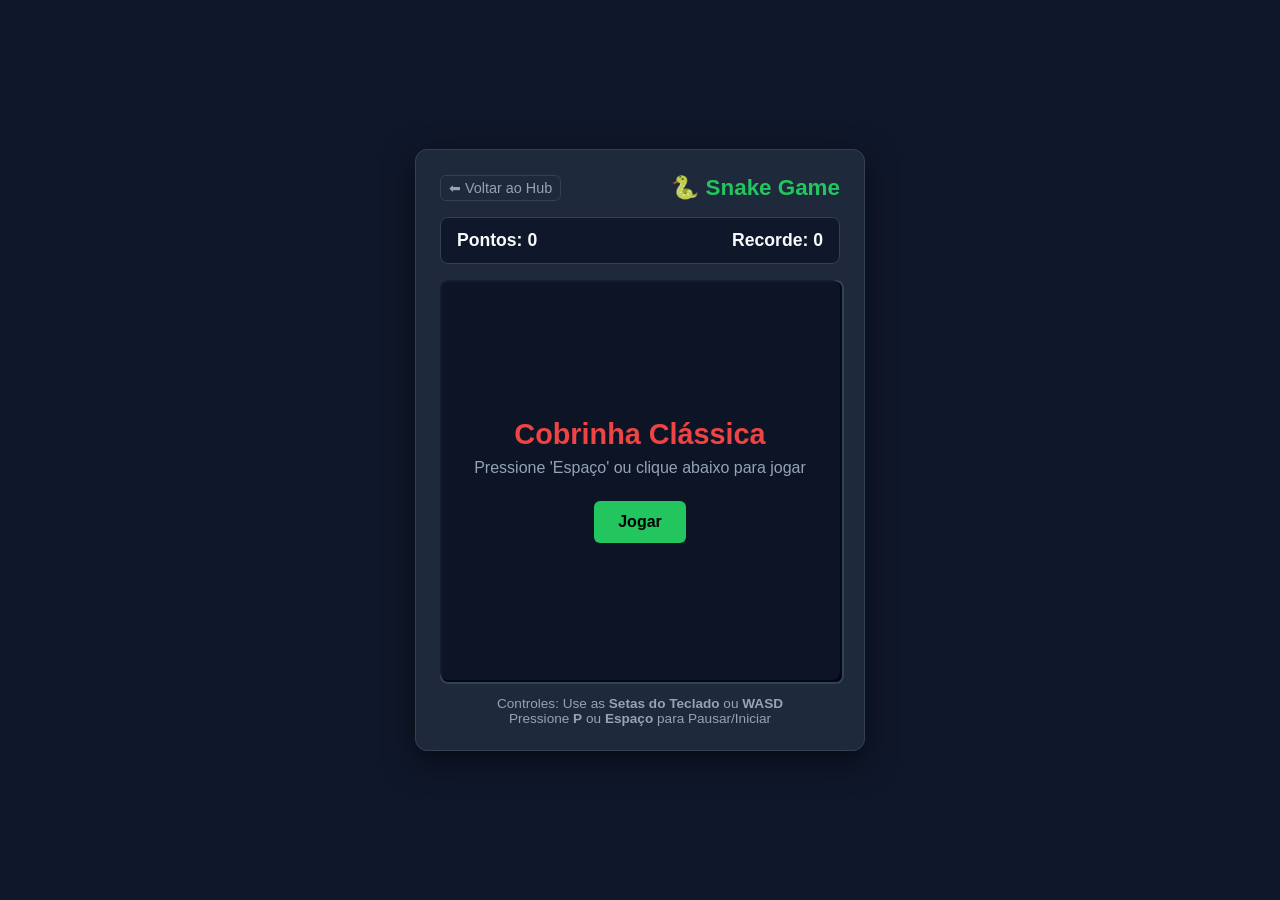
==== games/snake/index.html @ 08641519 "atual" ====
<!DOCTYPE html>
<html lang="pt-BR">
<head>
  <meta charset="UTF-8" />
  <meta name="viewport" content="width=device-width, initial-scale=1.0" />
  <title>Snake Game | Arcade Hub</title>
  <link rel="stylesheet" href="style.css" />
</head>
<body>

  <div class="game-container">
    <div class="header">
      <a href="../../index.html" class="back-btn">⬅ Voltar ao Hub</a>
      <h1>🐍 Snake Game</h1>
    </div>

    <div class="scoreboard">
      <div>Pontos: <span id="score">0</span></div>
      <div>Recorde: <span id="high-score">0</span></div>
    </div>

    <div class="canvas-wrapper">
      <canvas id="snakeCanvas" width="400" height="400"></canvas>
      
      <!-- Overlay de Game Over / Start -->
      <div id="overlay" class="overlay">
        <h2 id="overlay-title">Cobrinha Clássica</h2>
        <p id="overlay-msg">Pressione 'Espaço' ou clique abaixo para jogar</p>
        <button id="start-btn" onclick="startGame()">Jogar</button>
      </div>
    </div>

    <div class="controls-info">
      <p>Controles: Use as <strong>Setas do Teclado</strong> ou <strong>WASD</strong></p>
      <p>Pressione <strong>P</strong> ou <strong>Espaço</strong> para Pausar/Iniciar</p>
    </div>
  </div>

  <script src="snake.js"></script>
</body>
</html>
---- games/snake/style.css ----
:root {
  --bg-color: #0f172a;
  --card-bg: #1e293b;
  --accent-color: #22c55e;
  --text-color: #f8fafc;
  --text-muted: #94a3b8;
  --border-color: #334155;
}

* {
  box-sizing: border-box;
  margin: 0;
  padding: 0;
  font-family: 'Segoe UI', Tahoma, Geneva, Verdana, sans-serif;
}

body {
  background-color: var(--bg-color);
  color: var(--text-color);
  min-height: 100vh;
  display: flex;
  justify-content: center;
  align-items: center;
}

.game-container {
  background-color: var(--card-bg);
  padding: 1.5rem;
  border-radius: 12px;
  border: 1px solid var(--border-color);
  box-shadow: 0 10px 30px rgba(0, 0, 0, 0.5);
  display: flex;
  flex-direction: column;
  align-items: center;
  max-width: 450px;
  width: 100%;
}

.header {
  width: 100%;
  display: flex;
  justify-content: space-between;
  align-items: center;
  margin-bottom: 1rem;
}

.header h1 {
  font-size: 1.4rem;
  color: var(--accent-color);
}

.back-btn {
  color: var(--text-muted);
  text-decoration: none;
  font-size: 0.9rem;
  border: 1px solid var(--border-color);
  padding: 4px 8px;
  border-radius: 6px;
  transition: 0.2s;
}

.back-btn:hover {
  color: #fff;
  border-color: var(--accent-color);
}

.scoreboard {
  width: 100%;
  display: flex;
  justify-content: space-between;
  background-color: #0f172a;
  padding: 0.75rem 1rem;
  border-radius: 8px;
  font-weight: bold;
  font-size: 1.1rem;
  margin-bottom: 1rem;
  border: 1px solid var(--border-color);
}

.canvas-wrapper {
  position: relative;
  width: 400px;
  height: 400px;
}

canvas {
  background-color: #020617;
  border: 2px solid var(--border-color);
  border-radius: 8px;
  display: block;
}

.overlay {
  position: absolute;
  top: 0;
  left: 0;
  width: 100%;
  height: 100%;
  background: rgba(15, 23, 42, 0.85);
  display: flex;
  flex-direction: column;
  justify-content: center;
  align-items: center;
  border-radius: 8px;
  text-align: center;
  padding: 1rem;
}

.overlay h2 {
  font-size: 1.8rem;
  color: #ef4444;
  margin-bottom: 0.5rem;
}

.overlay p {
  color: var(--text-muted);
  margin-bottom: 1.5rem;
}

button {
  background-color: var(--accent-color);
  color: #000;
  border: none;
  padding: 0.75rem 1.5rem;
  font-size: 1rem;
  font-weight: bold;
  border-radius: 6px;
  cursor: pointer;
  transition: transform 0.1s, background 0.2s;
}

button:hover {
  background-color: #16a34a;
  transform: scale(1.05);
}

.controls-info {
  margin-top: 1rem;
  font-size: 0.85rem;
  color: var(--text-muted);
  text-align: center;
}
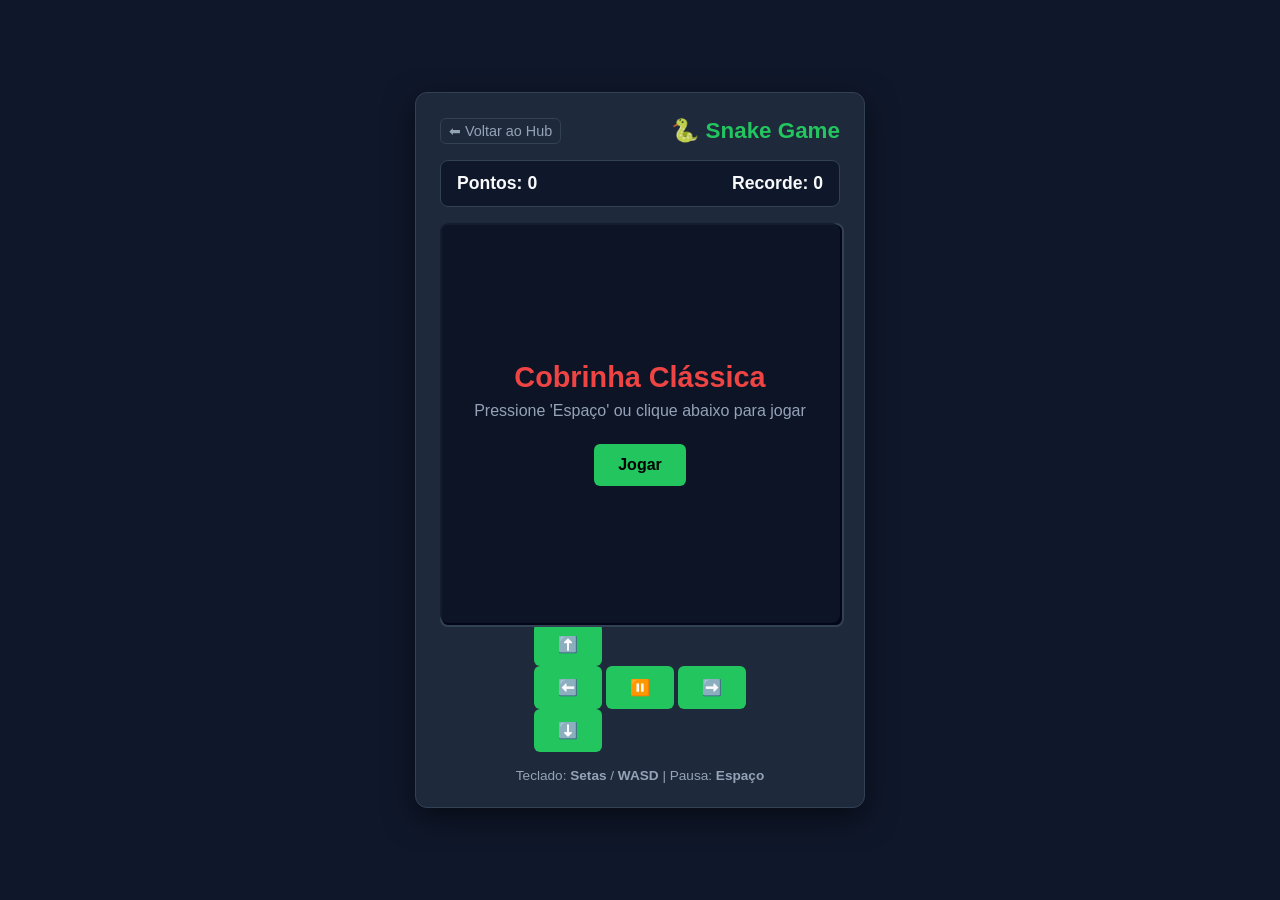
==== commit fdc3ad57: "Atualizar o index.html" ====
--- a/games/snake/index.html
+++ b/games/snake/index.html
@@ -2,7 +2,7 @@
 <html lang="pt-BR">
 <head>
   <meta charset="UTF-8" />
-  <meta name="viewport" content="width=device-width, initial-scale=1.0" />
+  <meta name="viewport" content="width=device-width, initial-scale=1.0, maximum-scale=1.0, user-scalable=no" />
   <title>Snake Game | Arcade Hub</title>
   <link rel="stylesheet" href="style.css" />
 </head>
@@ -30,12 +30,26 @@
       </div>
     </div>
 
+    <!-- Controles Virtuais para Celular / Touch -->
+    <div class="touch-controls">
+      <div class="dpad-row">
+        <button class="dpad-btn" id="btn-up">⬆️</button>
+      </div>
+      <div class="dpad-row">
+        <button class="dpad-btn" id="btn-left">⬅️</button>
+        <button class="dpad-btn pause-btn" id="btn-pause">⏸️</button>
+        <button class="dpad-btn" id="btn-right">➡️</button>
+      </div>
+      <div class="dpad-row">
+        <button class="dpad-btn" id="btn-down">⬇️</button>
+      </div>
+    </div>
+
     <div class="controls-info">
-      <p>Controles: Use as <strong>Setas do Teclado</strong> ou <strong>WASD</strong></p>
-      <p>Pressione <strong>P</strong> ou <strong>Espaço</strong> para Pausar/Iniciar</p>
+      <p>Teclado: <strong>Setas</strong> / <strong>WASD</strong> | Pausa: <strong>Espaço</strong></p>
     </div>
   </div>
 
   <script src="snake.js"></script>
 </body>
-</html>+</html>
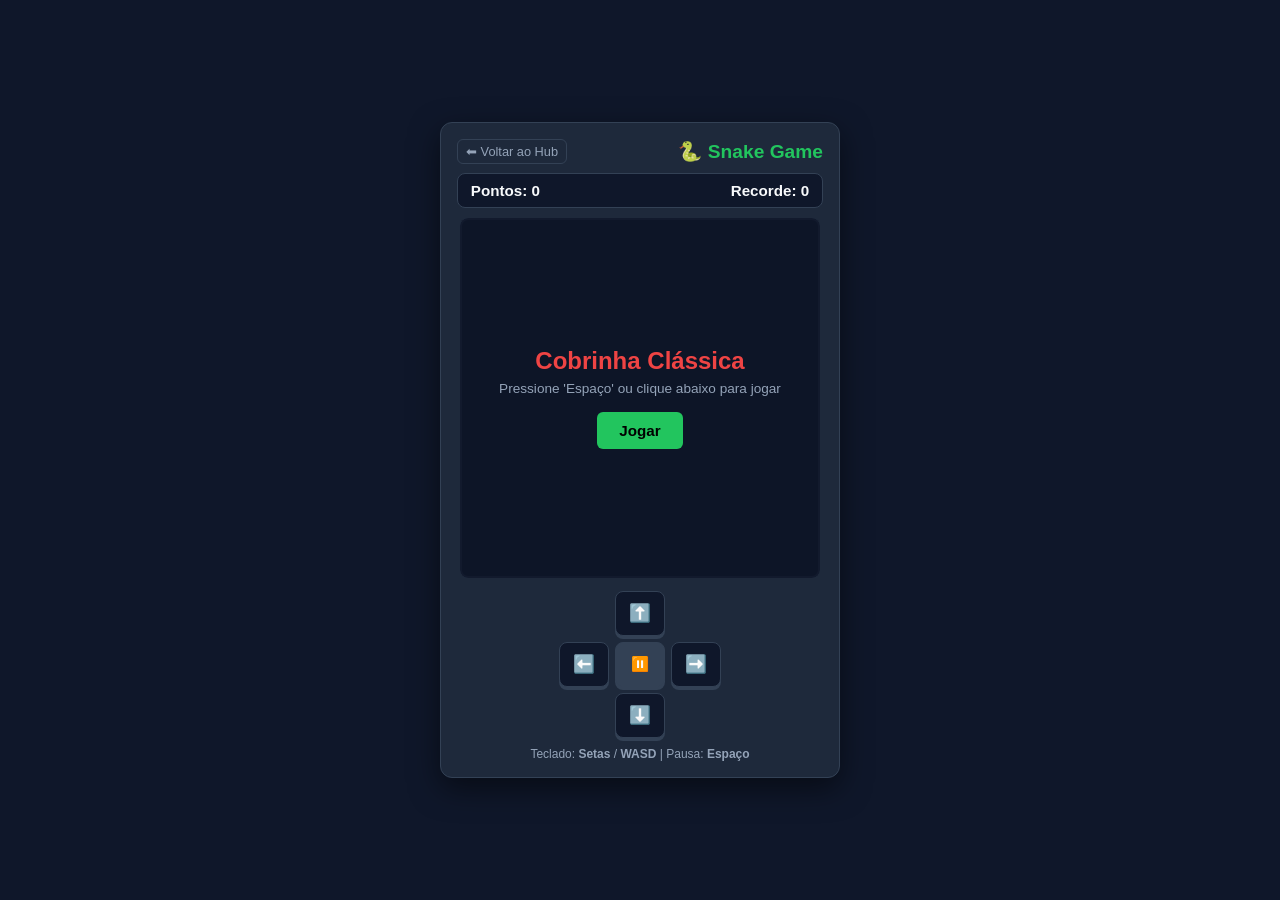
==== commit 4bcb90f1: "Atualizar o index.html" ====
--- a/games/snake/index.html
+++ b/games/snake/index.html
@@ -31,19 +31,14 @@
     </div>
 
     <!-- Controles Virtuais para Celular / Touch -->
-    <div class="touch-controls">
-      <div class="dpad-row">
-        <button class="dpad-btn" id="btn-up">⬆️</button>
-      </div>
-      <div class="dpad-row">
-        <button class="dpad-btn" id="btn-left">⬅️</button>
-        <button class="dpad-btn pause-btn" id="btn-pause">⏸️</button>
-        <button class="dpad-btn" id="btn-right">➡️</button>
-      </div>
-      <div class="dpad-row">
-        <button class="dpad-btn" id="btn-down">⬇️</button>
-      </div>
-    </div>
+<div class="touch-controls">
+  <button class="dpad-btn" id="btn-up">⬆️</button>
+  <button class="dpad-btn" id="btn-left">⬅️</button>
+  <button class="dpad-btn pause-btn" id="btn-pause">⏸️</button>
+  <button class="dpad-btn" id="btn-right">➡️</button>
+  <button class="dpad-btn" id="btn-down">⬇️</button>
+</div>
+
 
     <div class="controls-info">
       <p>Teclado: <strong>Setas</strong> / <strong>WASD</strong> | Pausa: <strong>Espaço</strong></p>
--- a/games/snake/style.css
+++ b/games/snake/style.css
@@ -12,6 +12,8 @@
   margin: 0;
   padding: 0;
   font-family: 'Segoe UI', Tahoma, Geneva, Verdana, sans-serif;
+  user-select: none;
+  -webkit-user-select: none;
 }
 
 body {
@@ -21,18 +23,19 @@
   display: flex;
   justify-content: center;
   align-items: center;
+  padding: 8px;
 }
 
 .game-container {
   background-color: var(--card-bg);
-  padding: 1.5rem;
+  padding: 1rem;
   border-radius: 12px;
   border: 1px solid var(--border-color);
   box-shadow: 0 10px 30px rgba(0, 0, 0, 0.5);
   display: flex;
   flex-direction: column;
   align-items: center;
-  max-width: 450px;
+  max-width: 400px;
   width: 100%;
 }
 
@@ -41,18 +44,18 @@
   display: flex;
   justify-content: space-between;
   align-items: center;
-  margin-bottom: 1rem;
+  margin-bottom: 0.6rem;
 }
 
 .header h1 {
-  font-size: 1.4rem;
+  font-size: 1.2rem;
   color: var(--accent-color);
 }
 
 .back-btn {
   color: var(--text-muted);
   text-decoration: none;
-  font-size: 0.9rem;
+  font-size: 0.8rem;
   border: 1px solid var(--border-color);
   padding: 4px 8px;
   border-radius: 6px;
@@ -69,18 +72,19 @@
   display: flex;
   justify-content: space-between;
   background-color: #0f172a;
-  padding: 0.75rem 1rem;
+  padding: 0.5rem 0.8rem;
   border-radius: 8px;
   font-weight: bold;
-  font-size: 1.1rem;
-  margin-bottom: 1rem;
+  font-size: 0.95rem;
+  margin-bottom: 0.6rem;
   border: 1px solid var(--border-color);
 }
 
 .canvas-wrapper {
   position: relative;
-  width: 400px;
-  height: 400px;
+  width: 100%;
+  max-width: 360px;
+  aspect-ratio: 1 / 1;
 }
 
 canvas {
@@ -88,6 +92,8 @@
   border: 2px solid var(--border-color);
   border-radius: 8px;
   display: block;
+  width: 100%;
+  height: 100%;
 }
 
 .overlay {
@@ -96,7 +102,7 @@
   left: 0;
   width: 100%;
   height: 100%;
-  background: rgba(15, 23, 42, 0.85);
+  background: rgba(15, 23, 42, 0.9);
   display: flex;
   flex-direction: column;
   justify-content: center;
@@ -107,36 +113,84 @@
 }
 
 .overlay h2 {
-  font-size: 1.8rem;
+  font-size: 1.5rem;
   color: #ef4444;
-  margin-bottom: 0.5rem;
+  margin-bottom: 0.4rem;
 }
 
 .overlay p {
   color: var(--text-muted);
-  margin-bottom: 1.5rem;
+  margin-bottom: 1rem;
+  font-size: 0.85rem;
 }
 
-button {
+#start-btn {
   background-color: var(--accent-color);
   color: #000;
   border: none;
-  padding: 0.75rem 1.5rem;
-  font-size: 1rem;
+  padding: 0.6rem 1.4rem;
+  font-size: 0.95rem;
   font-weight: bold;
   border-radius: 6px;
   cursor: pointer;
   transition: transform 0.1s, background 0.2s;
 }
 
-button:hover {
+#start-btn:hover {
   background-color: #16a34a;
   transform: scale(1.05);
 }
 
+/* --- Layout do D-Pad (Controle Estilizado em Grid 3x3) --- */
+.touch-controls {
+  display: grid;
+  grid-template-columns: repeat(3, 50px);
+  grid-template-rows: repeat(3, 45px);
+  gap: 6px;
+  justify-content: center;
+  align-items: center;
+  margin-top: 0.8rem;
+}
+
+/* Posição dos botões no Grid 3x3 */
+#btn-up { grid-column: 2; grid-row: 1; }
+#btn-left { grid-column: 1; grid-row: 2; }
+#btn-pause { grid-column: 2; grid-row: 2; }
+#btn-right { grid-column: 3; grid-row: 2; }
+#btn-down { grid-column: 2; grid-row: 3; }
+
+.dpad-btn {
+  width: 100%;
+  height: 100%;
+  background-color: #0f172a;
+  border: 1px solid var(--border-color);
+  color: #f8fafc;
+  font-size: 1.1rem;
+  border-radius: 8px;
+  display: flex;
+  align-items: center;
+  justify-content: center;
+  cursor: pointer;
+  touch-action: manipulation;
+  box-shadow: 0 3px 0 var(--border-color);
+  transition: all 0.1s ease;
+}
+
+.dpad-btn:active {
+  background-color: var(--accent-color);
+  color: #000;
+  transform: translateY(2px);
+  box-shadow: 0 1px 0 var(--border-color);
+}
+
+.pause-btn {
+  background-color: #334155;
+  font-size: 0.9rem;
+}
+
 .controls-info {
-  margin-top: 1rem;
-  font-size: 0.85rem;
+  margin-top: 0.6rem;
+  font-size: 0.75rem;
   color: var(--text-muted);
   text-align: center;
-}+}
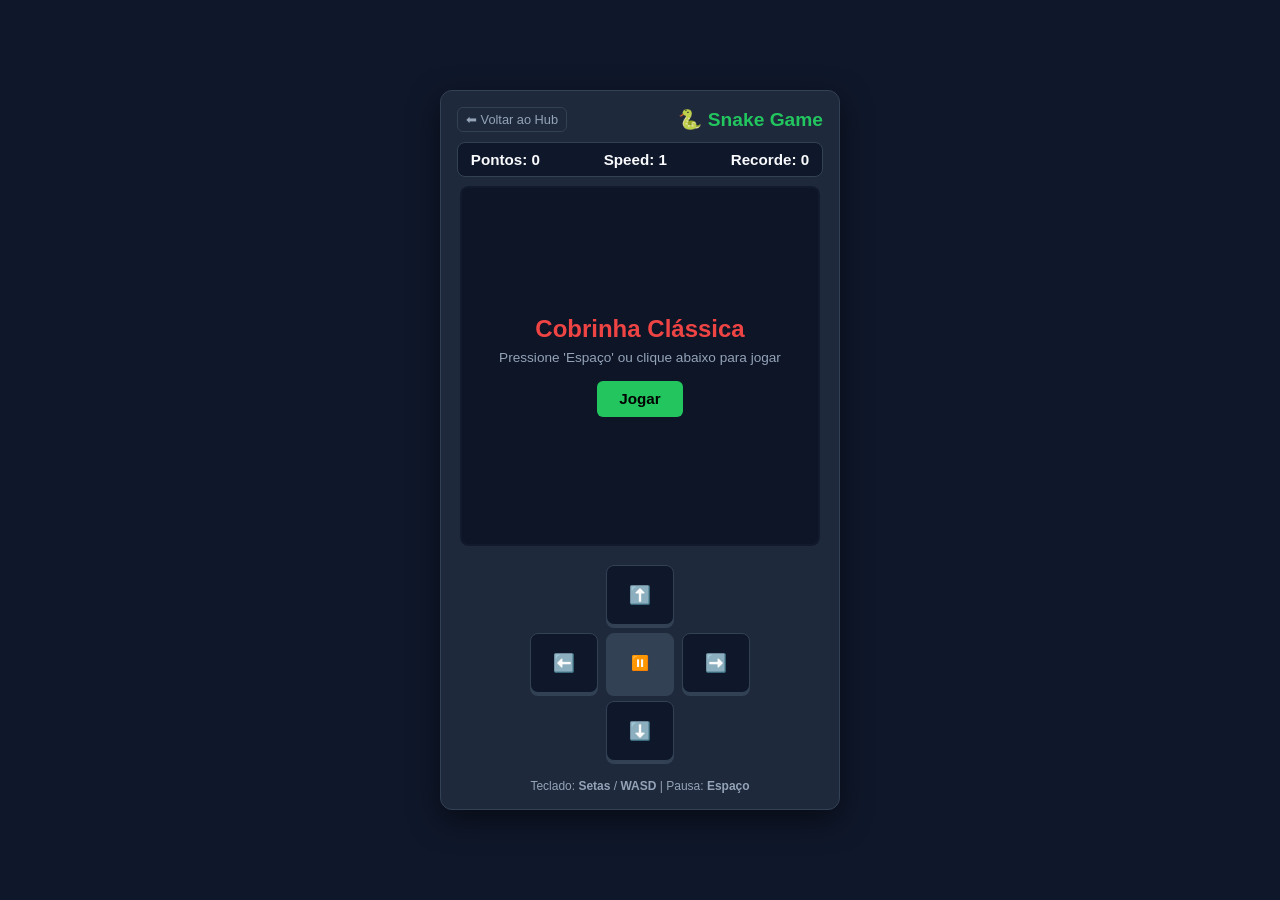
==== commit 7e08e444: "Atualizar o index.html" ====
--- a/games/snake/index.html
+++ b/games/snake/index.html
@@ -16,6 +16,7 @@
 
     <div class="scoreboard">
       <div>Pontos: <span id="score">0</span></div>
+      <div>Speed: <span id="speed">1</span></div>
       <div>Recorde: <span id="high-score">0</span></div>
     </div>
 
@@ -31,14 +32,13 @@
     </div>
 
     <!-- Controles Virtuais para Celular / Touch -->
-<div class="touch-controls">
-  <button class="dpad-btn" id="btn-up">⬆️</button>
-  <button class="dpad-btn" id="btn-left">⬅️</button>
-  <button class="dpad-btn pause-btn" id="btn-pause">⏸️</button>
-  <button class="dpad-btn" id="btn-right">➡️</button>
-  <button class="dpad-btn" id="btn-down">⬇️</button>
-</div>
-
+    <div class="touch-controls">
+      <button class="dpad-btn" id="btn-up">⬆️</button>
+      <button class="dpad-btn" id="btn-left">⬅️</button>
+      <button class="dpad-btn pause-btn" id="btn-pause">⏸️</button>
+      <button class="dpad-btn" id="btn-right">➡️</button>
+      <button class="dpad-btn" id="btn-down">⬇️</button>
+    </div>
 
     <div class="controls-info">
       <p>Teclado: <strong>Setas</strong> / <strong>WASD</strong> | Pausa: <strong>Espaço</strong></p>
--- a/games/snake/style.css
+++ b/games/snake/style.css
@@ -140,17 +140,64 @@
   background-color: #16a34a;
   transform: scale(1.05);
 }
-
-/* --- Layout do D-Pad (Controle Estilizado em Grid 3x3) --- */
+/* --- Layout do D-Pad Ampliado para Celular --- */
 .touch-controls {
   display: grid;
-  grid-template-columns: repeat(3, 50px);
-  grid-template-rows: repeat(3, 45px);
-  gap: 6px;
-  justify-content: center;
-  align-items: center;
-  margin-top: 0.8rem;
-}
+  grid-template-columns: repeat(3, 68px); /* Aumentado de 50px para 68px */
+  grid-template-rows: repeat(3, 60px);   /* Aumentado de 45px para 60px */
+  gap: 8px;
+  justify-content: center;
+  align-items: center;
+  margin-top: 1.2rem;
+  margin-bottom: 0.5rem;
+}
+
+/* Posições corretas da Cruz Direcional */
+#btn-up { grid-column: 2; grid-row: 1; }
+#btn-left { grid-column: 1; grid-row: 2; }
+#btn-pause { grid-column: 2; grid-row: 2; }
+#btn-right { grid-column: 3; grid-row: 2; }
+#btn-down { grid-column: 2; grid-row: 3; }
+
+.dpad-btn {
+  width: 100%;
+  height: 100%;
+  background-color: #1e293b;
+  border: 2px solid #334155;
+  color: #ffffff;
+  font-size: 1.5rem; /* Ícones das setas bem maiores e visíveis */
+  border-radius: 12px;
+  display: flex;
+  align-items: center;
+  justify-content: center;
+  cursor: pointer;
+  touch-action: manipulation;
+  box-shadow: 0 4px 0 #0f172a, inset 0 1px 0 rgba(255, 255, 255, 0.1);
+  transition: all 0.08s ease;
+}
+
+/* Efeito ao Clicar / Tocar no Botão */
+.dpad-btn:active {
+  background-color: #22c55e;
+  border-color: #4ade80;
+  color: #000;
+  transform: translateY(3px);
+  box-shadow: 0 1px 0 #0f172a, 0 0 12px rgba(34, 197, 94, 0.6);
+}
+
+.pause-btn {
+  background-color: #334155;
+  border-color: #475569;
+  font-size: 1.2rem;
+}
+
+.pause-btn:active {
+  background-color: #f59e0b;
+  border-color: #fbbf24;
+  box-shadow: 0 1px 0 #0f172a, 0 0 12px rgba(245, 158, 11, 0.6);
+}
+
+
 
 /* Posição dos botões no Grid 3x3 */
 #btn-up { grid-column: 2; grid-row: 1; }
